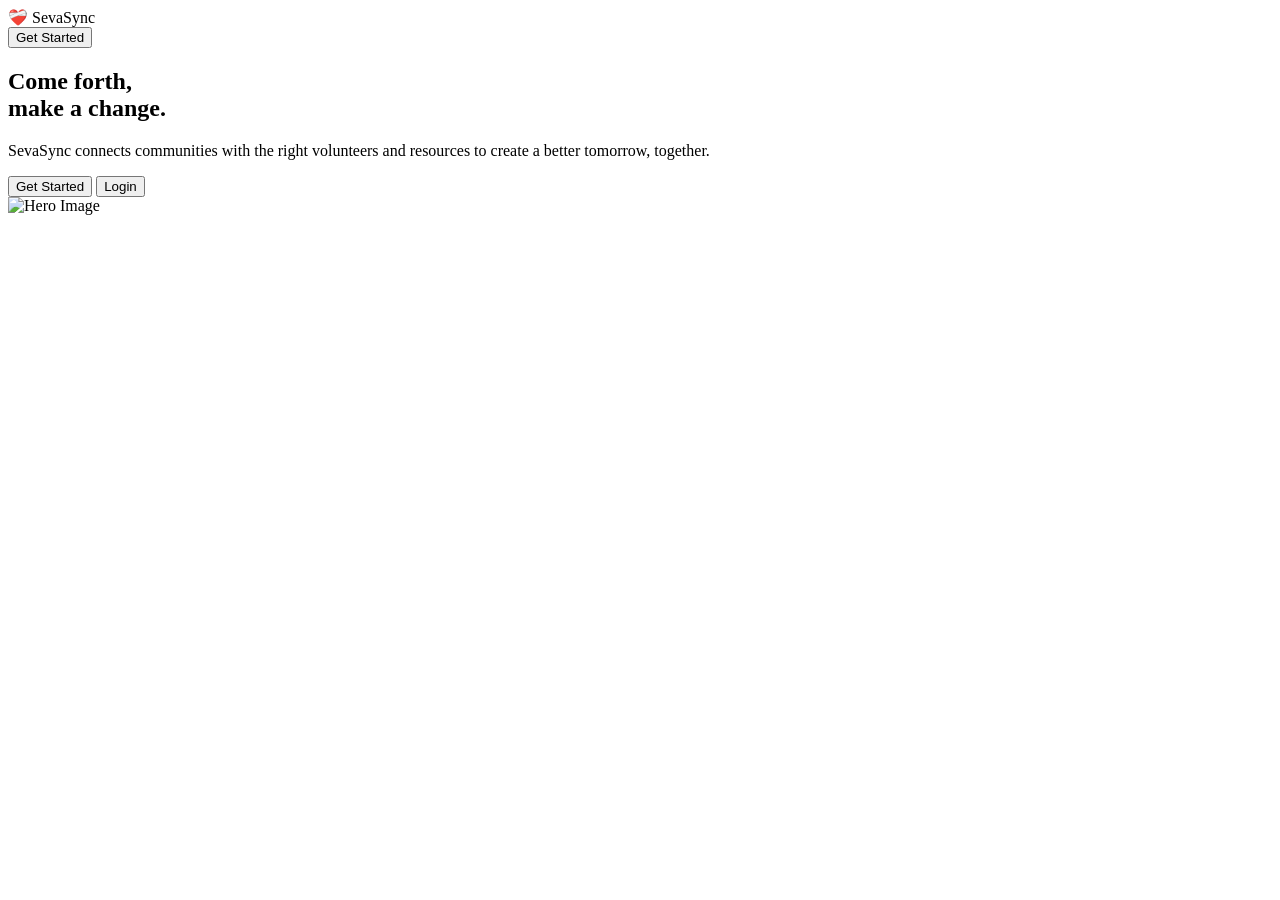
==== frontend/index.html @ 61771130 "Add files via upload" ====
<!DOCTYPE html>
<html lang="en">
<head>
    <meta charset="UTF-8">
    <meta name="viewport" content="width=device-width, initial-scale=1.0">
    <title>SevaSync</title>
    <link rel="stylesheet" href="index.css">
</head>

<body>

    <!-- NAVBAR -->
    <header class="navbar">

        <!-- TOP LEFT LOGO -->
        <div class="logo">
            ❤️‍🩹 <span>SevaSync</span>
        </div>

        <!-- TOP RIGHT GET STARTED -->
        <button class="theme-btn" onclick="window.location.href='register.html'">
            Get Started
        </button>

    </header>

    <!-- HERO SECTION -->
    <section class="hero">

        <!-- LEFT CONTENT -->
        <div class="left">

            <h1>
                Come forth,<br>
                <span>make a change.</span>
            </h1>

            <p>
                SevaSync connects communities with the right volunteers
                and resources to create a better tomorrow, together.
            </p>

            <!-- MAIN BUTTONS -->
            <div class="buttons">

                <!-- GET STARTED -->
                <button class="btn primary"
                    onclick="window.location.href='register.html'">
                    Get Started
                </button>

                <!-- LOGIN -->
                <button class="btn secondary"
                    onclick="window.location.href='login.html'">
                    Login
                </button>

            </div>

        </div>

        <!-- RIGHT IMAGE -->
        <div class="right">
            <div class="image-wrapper">
                <img src="images/index.png" alt="Hero Image">
            </div>
        </div>

    </section>

</body>
</html>
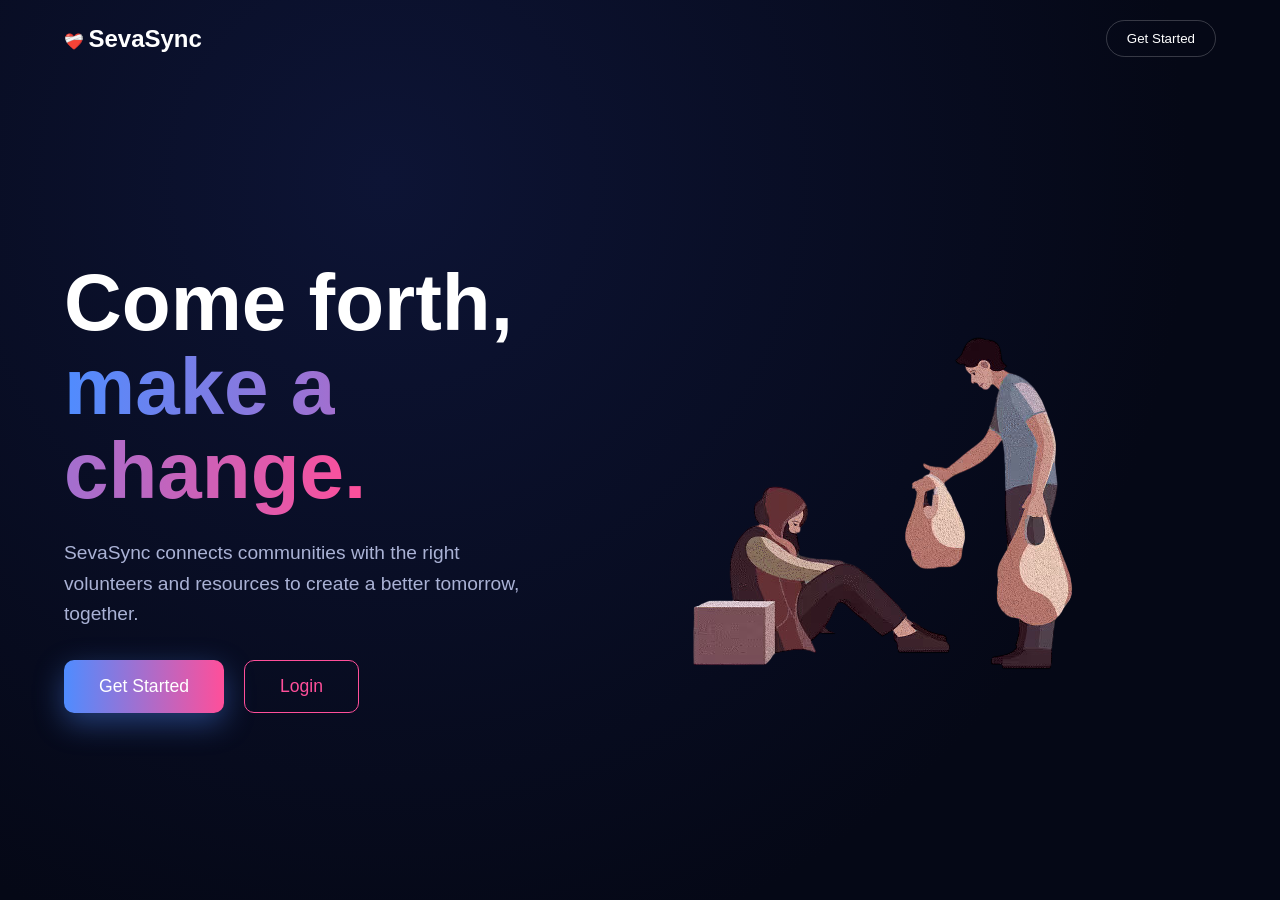
==== commit f6afb330: "updated" ====
--- a/frontend/index.html
+++ b/frontend/index.html
@@ -1,11 +1,10 @@
-
 <!DOCTYPE html>
 <html lang="en">
 <head>
     <meta charset="UTF-8">
     <meta name="viewport" content="width=device-width, initial-scale=1.0">
     <title>SevaSync</title>
-    <link rel="stylesheet" href="index.css">
+    <link rel="stylesheet" href="css/index.css">
 </head>
 
 <body>
--- a/frontend/css/index.css
+++ b/frontend/css/index.css
@@ -0,0 +1,181 @@
+:root {
+    --bg1: #050816;
+    --bg2: #0b1230;
+    --accent1: #4f8cff;
+    --accent2: #ff4f9a;
+    --text: #fff;
+    --muted: #aab2d5;
+}
+
+/* RESET */
+* {
+    margin: 0;
+    padding: 0;
+    box-sizing: border-box;
+    font-family: 'Segoe UI', sans-serif;
+}
+
+body {
+    background: radial-gradient(circle at 30% 20%, #0d1435, #050816 70%);
+    color: var(--text);
+    min-height: 100vh;
+}
+
+.navbar {
+    width: 90%;
+    max-width: 1400px;
+    margin: 0 auto;           
+    padding: 20px 0;          
+    display: flex;
+    justify-content: space-between;
+    align-items: center;
+}
+
+.logo span {
+    font-size: 1.5rem;
+    font-weight: 700;
+}
+
+.logo p {
+    font-size: 0.75rem;
+    color: var(--muted);
+}
+
+/* NAV LINKS */
+.nav-links {
+    display: flex;
+    gap: 30px;
+}
+
+.nav-links a {
+    color: var(--muted);
+    cursor: pointer;
+}
+
+.nav-links .active {
+    color: var(--accent2);
+    border-bottom: 2px solid var(--accent2);
+    padding-bottom: 5px;
+}
+
+/* THEME BUTTON */
+.theme-btn {
+    padding: 10px 20px;
+    border-radius: 20px;
+    border: 1px solid rgba(255,255,255,0.2);
+    background: transparent;
+    color: white;
+    cursor: pointer;
+}
+
+.hero {
+    width: 90%;
+    max-width: 1400px;
+
+    margin: 0 auto;           
+    min-height: calc(100vh - 80px);  
+
+    display: flex;
+    align-items: center;    
+    justify-content: space-between;
+
+    gap: 60px;
+}
+
+.left {
+    flex: 1;
+    display: flex;
+    flex-direction: column;
+    justify-content: center;  
+}
+.left h1 {
+    font-size: 5rem;
+    font-weight: 800;
+    line-height: 1.05;
+}
+
+.left h1 span {
+    background: linear-gradient(90deg, var(--accent1), var(--accent2));
+    background-clip: text;
+    -webkit-background-clip: text;
+    color: transparent;
+    -webkit-text-fill-color: transparent;
+}
+
+.left p {
+    margin-top: 25px;
+    color: var(--muted);
+    font-size: 1.2rem;
+    max-width: 500px;
+    line-height: 1.6;
+}
+
+/* BUTTONS */
+.buttons {
+    margin-top: 30px;
+    display: flex;
+    gap: 20px;
+}
+
+.btn {
+    padding: 15px 35px;
+    border-radius: 10px;
+    font-size: 1.1rem;
+    cursor: pointer;
+}
+
+.primary {
+    background: linear-gradient(90deg, var(--accent1), var(--accent2));
+    border: none;
+    color: white;
+    box-shadow: 0 10px 30px rgba(79,140,255,0.4);
+}
+
+.secondary {
+    background: transparent;
+    border: 1px solid var(--accent2);
+    color: var(--accent2);
+}
+
+/* RIGHT IMAGE */
+.right {
+    flex: 1.3;
+    display: flex;
+    justify-content: center;
+    align-items: center;   
+    position: relative;
+}
+
+.image-wrapper {
+    position: relative;
+}
+
+.hero img {
+    width: 200%;                 
+    /*transform: scale(2);*/         
+    transform-origin: center;    
+    border-radius: 20px;
+    position: relative;
+    z-index: 3;
+}
+
+.image-wrapper {
+    position: relative;
+    display: flex;
+    justify-content: center;  
+    align-items: center;
+    overflow: visible;        
+}
+
+
+/* RESPONSIVE */
+@media(max-width: 900px) {
+    .hero {
+        flex-direction: column;
+        text-align: center;
+    }
+
+    .left h1 {
+        font-size: 3rem;
+    }
+}
